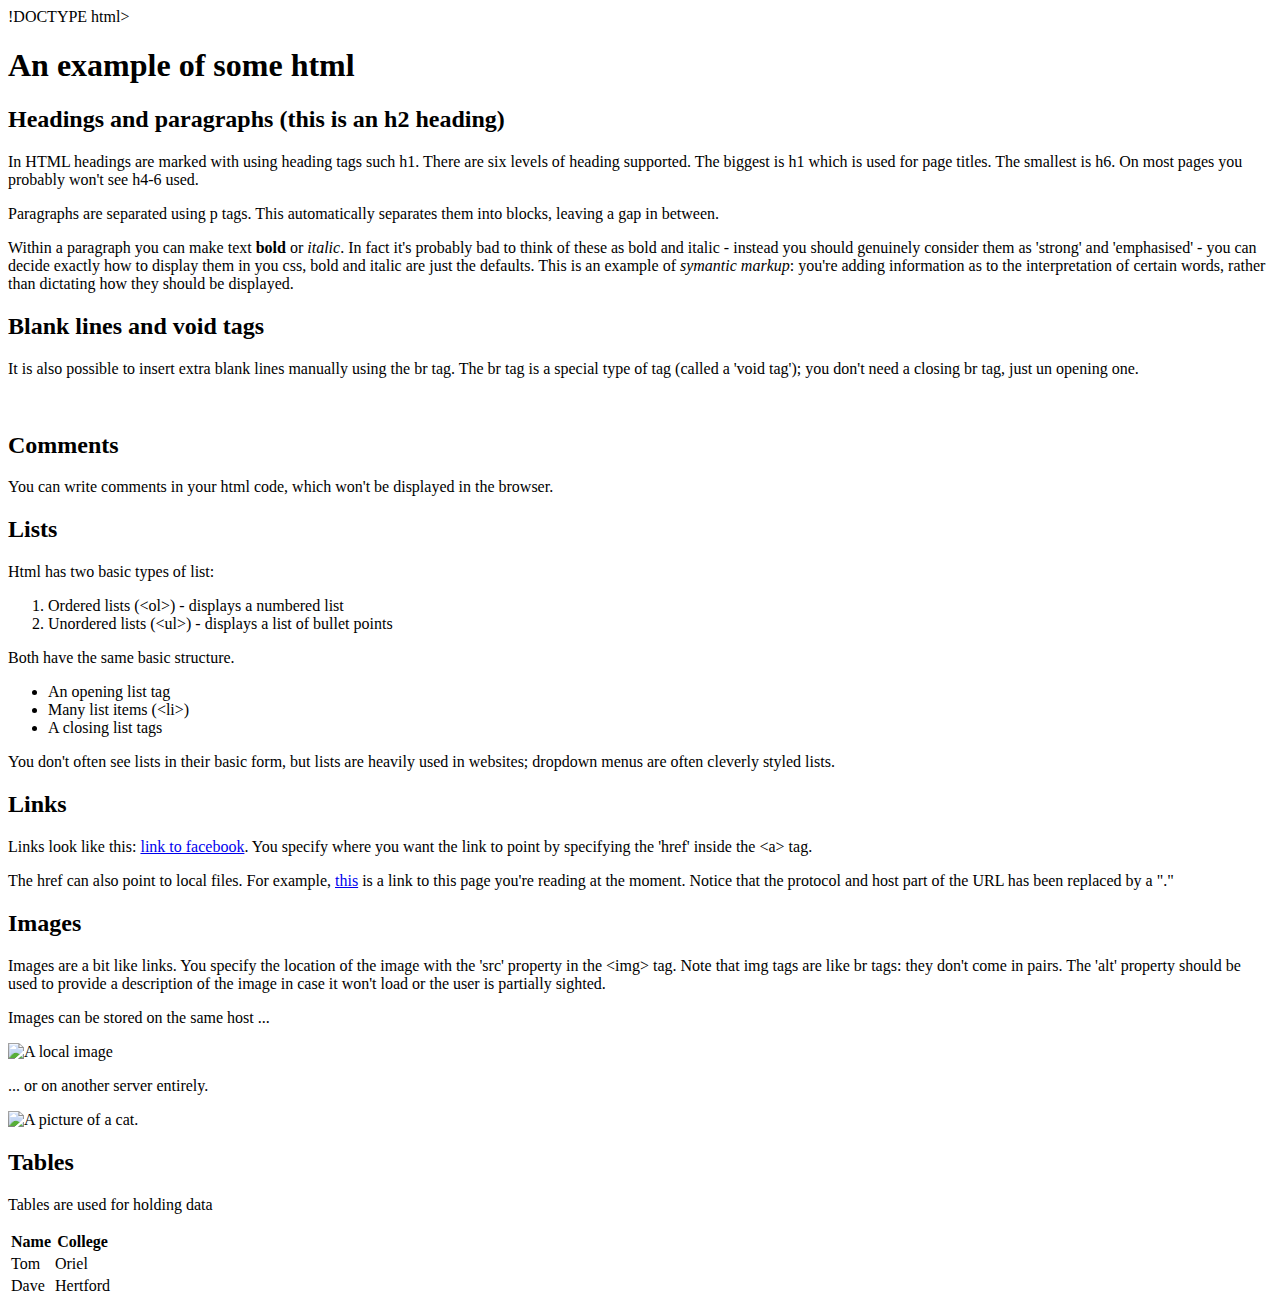
==== Index.html @ dc1cf756 "initial commit" ====
!DOCTYPE html>
<html>
<head>
  <title>Example html page</title>
</head>

<body>

  <h1>An example of some html</h1>

  <h2>Headings and paragraphs (this is an h2 heading)</h2>

  <p>In HTML headings are marked with using heading tags such h1. There are six levels of heading supported. The biggest is h1 which is used for page titles. The smallest is h6. On most pages you probably won't see h4-6 used.</p>

  <p>Paragraphs are separated using p tags. This automatically separates them into blocks, leaving a gap in between.</p>

  <p>Within a paragraph you can make text <strong>bold</strong> or <em>italic</em>. In fact it's probably bad to think of these as bold and italic - instead you should genuinely consider them as 'strong' and 'emphasised' - you can decide exactly how to display them in you css, bold and italic are just the defaults. This is an example of <em>symantic markup</em>: you're adding information as to the interpretation of certain words, rather than dictating how they should be displayed.</p>

  <h2>Blank lines and void tags</h2>

  <p>It is also possible to insert extra blank lines manually using the br tag. The br tag is a special type of tag (called a 'void tag'); you don't need a closing br tag, just un opening one.</p>

  <br>

  <h2>Comments</h2>

  <p>You can write comments in your html code, which won't be displayed in the browser.</p>

  <!--- This is a comment. It won't show up in the page, but you will be able to see it if you view the page source (be warned!) -->


  <h2>Lists</h2>
  <p>Html has two basic types of list:</p>

  <ol>
    <li>Ordered lists (&lt;ol&gt;) - displays a numbered list</li>
    <li>Unordered lists (&lt;ul&gt;) - displays a list of bullet points</li>
  </ol>

  <p>Both have the same basic structure.</p>

  <ul>
    <li>An opening list tag</li>
    <li>Many list items (&lt;li&gt;)</li>
    <li>A closing list tags</li>
  </ul>

  <p>You don't often see lists in their basic form, but lists are heavily used in websites; dropdown menus are often cleverly styled lists.</p>

  <h2>Links</h2>
  <p>Links look like this: <a href="http://www.facebook.com">link to facebook</a>. You specify where you want the link to point by specifying the 'href' inside the &lt;a&gt; tag.</p>

  <p>The href can also point to local files. For example, <a href="./example.html">this</a> is a link to this page you're reading at the moment. Notice that the protocol and host part of the URL has been replaced by a "."</p>

  <h2>Images</h2>
  <p>Images are a bit like links. You specify the location of the image with the 'src' property in the &lt;img&gt; tag. Note that img tags are like br tags: they don't come in pairs. The 'alt' property should be used to provide a description of the image in case it won't load or the user is partially sighted.</p>

  <p>Images can be stored on the same host ... </p>
  <img src="./local_image.png" alt="A local image">

  <p>... or on another server entirely.</p>
  <img src="http://jerrymahoney.files.wordpress.com/2012/06/kitten.jpg" alt="A picture of a cat.">


  <h2>Tables</h2>
  <p>Tables are used for holding data</p>
  <table class='table'>
    <tr>
      <th>Name</th>
      <th>College</th>
    </tr>
    <tr>
      <td>Tom</td>
      <td>Oriel</td>
    </tr>
    <tr>
      <td>Dave</td>
      <td>Hertford</td>
    </tr>
  </table>





</body>
</html>
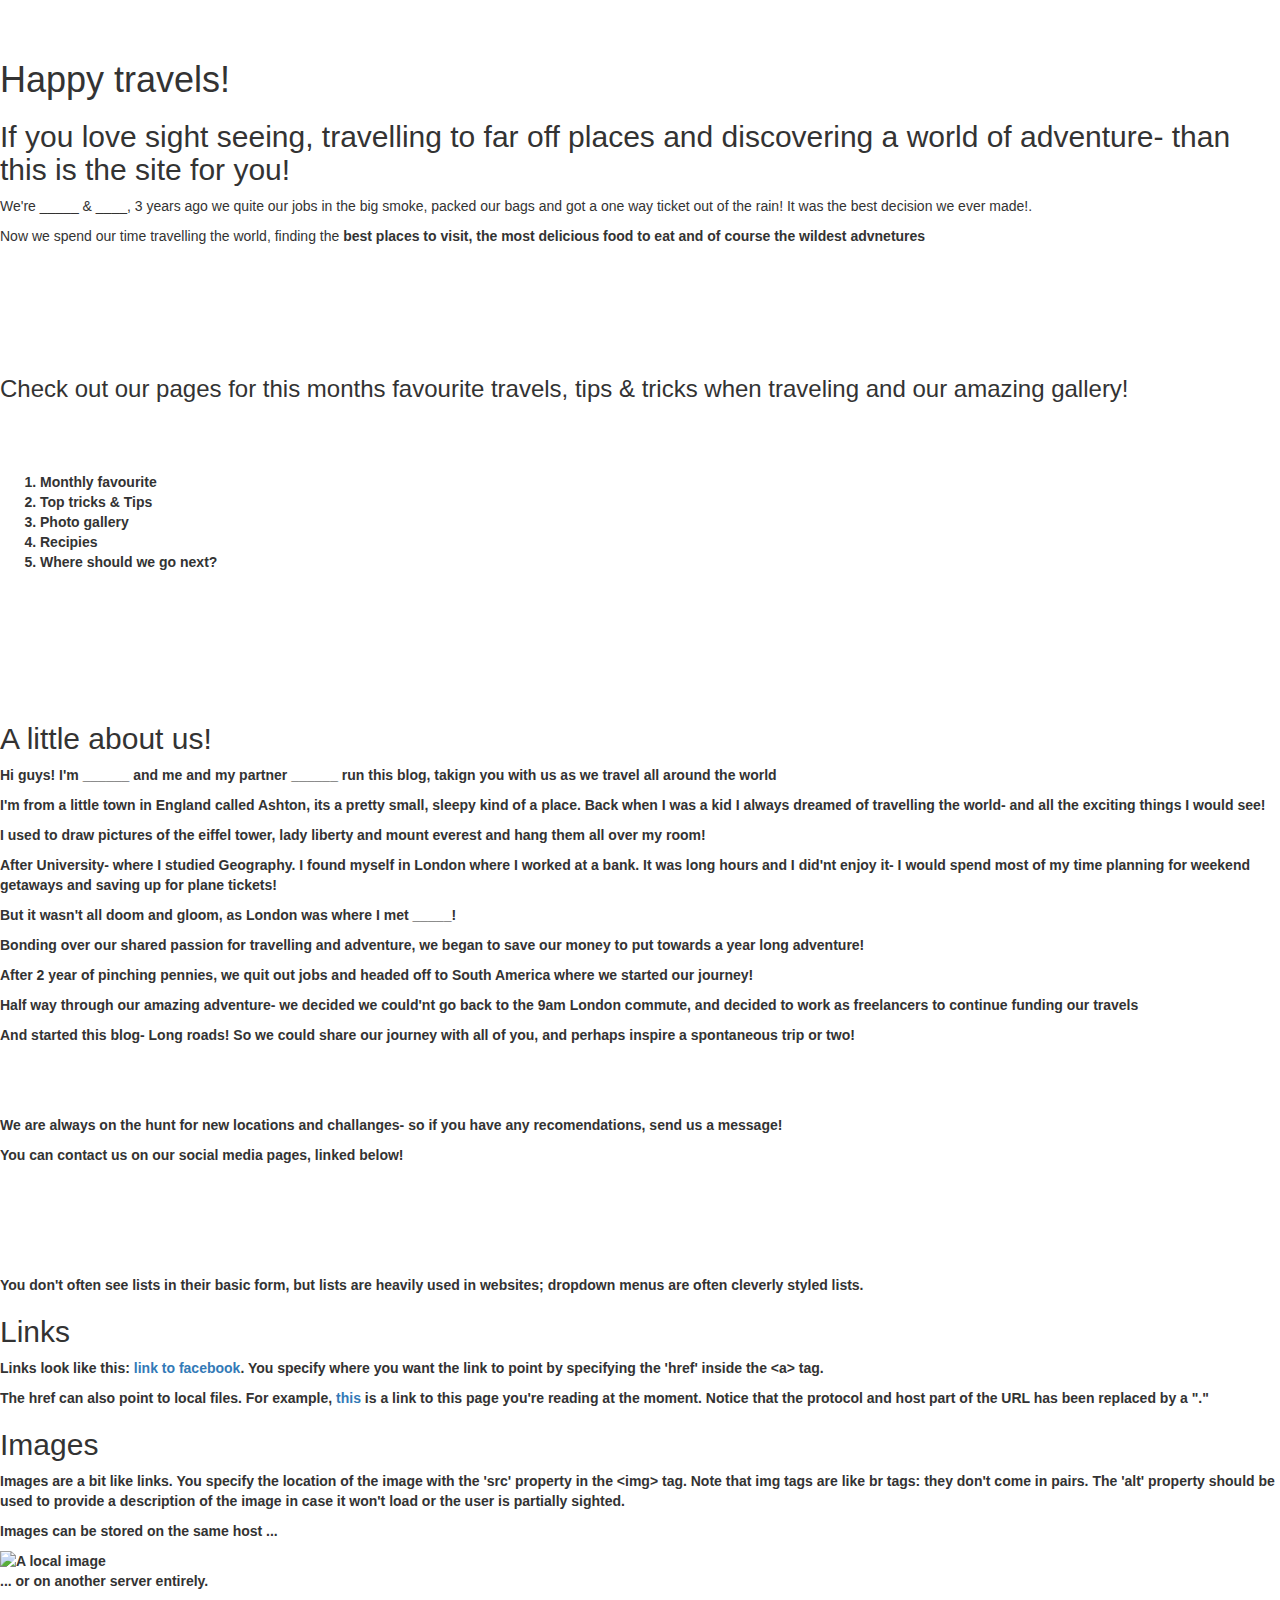
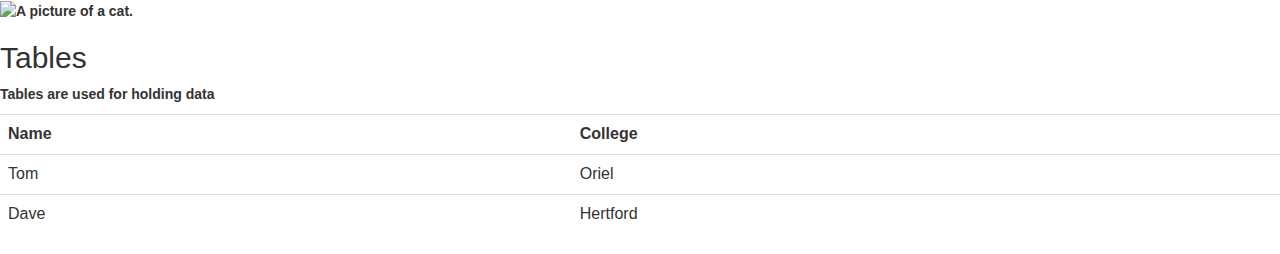
==== commit 4a641d33: "change 1 - kripa" ====
--- a/Index.html
+++ b/Index.html
@@ -1,49 +1,79 @@
-!DOCTYPE html>
 <html>
 <head>
-  <title>Example html page</title>
+  <title>Long roads</title>
+  <link href='css/bootstrap.css' rel='stylesheet'>
+  <meta name="viewport" content="width=device-width,
+initial-scale=1.0">
 </head>
 
 <body>
+<br>
+<br>
+  <h1> Happy travels!</h1>
 
-  <h1>An example of some html</h1>
+  <h2>If you love sight seeing, travelling to far off places and discovering a world of adventure- than this is the site for you!</h2>
 
-  <h2>Headings and paragraphs (this is an h2 heading)</h2>
+  <p>We're _____ & ____, 3 years ago we quite our jobs in the big smoke, packed our bags and got a one way ticket out of the rain! It was the best decision we ever made!.</p>
 
-  <p>In HTML headings are marked with using heading tags such h1. There are six levels of heading supported. The biggest is h1 which is used for page titles. The smallest is h6. On most pages you probably won't see h4-6 used.</p>
+  <p>Now we spend our time travelling the world, finding the <strong>best<strong> places to visit, the most <strong>delicious<strong> food to eat and of course the <strongest>wildest<strong> advnetures</p>
+<br>
+<br>
+<br>
+<br>
+<br>
 
-  <p>Paragraphs are separated using p tags. This automatically separates them into blocks, leaving a gap in between.</p>
+  <h3>Check out our pages for this months favourite travels, tips & tricks when traveling and our amazing gallery!</h3>
+  <br>
+  <br>
+  <br>
+  <ol>
+    <li>Monthly favourite</li>
+    <li>Top tricks & Tips</li>
+    <li>Photo gallery</li>
+    <li>Recipies</li>
+    <li>Where should we go next?</li>
+  </ol>
 
-  <p>Within a paragraph you can make text <strong>bold</strong> or <em>italic</em>. In fact it's probably bad to think of these as bold and italic - instead you should genuinely consider them as 'strong' and 'emphasised' - you can decide exactly how to display them in you css, bold and italic are just the defaults. This is an example of <em>symantic markup</em>: you're adding information as to the interpretation of certain words, rather than dictating how they should be displayed.</p>
+<br>
+<br>
+<br>
+<br>
+<br>
+<br>
 
-  <h2>Blank lines and void tags</h2>
+<h2> A little about us!</h2>
+<p> Hi guys! I'm ______ and me and my partner ______ run this blog, takign you with us as we travel all around the world</p>
+<p> I'm from a little town in England called Ashton, its a pretty small, sleepy kind of a place. Back when I was a kid I always dreamed of travelling the world- and all the exciting things I would see! </p>
+<p> I used to draw pictures of the eiffel tower, lady liberty and mount everest and hang them all over my room! </p>
+<p> After University- where I studied Geography. I found myself in London where I worked at a bank. It was long hours and I did'nt enjoy it- I would spend most of my time planning for weekend getaways and saving up for plane tickets! </p>
+<p> But it wasn't all doom and gloom, as London was where I met _____!</p>
+<p> Bonding over our shared passion for travelling and adventure, we began to save our money to put towards a year long adventure! </p>
+<p> After 2 year of pinching pennies, we quit out jobs and headed off to South America where we started our journey! </p>
+<p> Half way through our amazing adventure- we decided we could'nt go back to the 9am London commute, and decided to work as freelancers to continue funding our travels</p>
+<p> And started this blog- Long roads! So we could share our journey with all of you, and perhaps inspire a spontaneous trip or two! </p>
 
-  <p>It is also possible to insert extra blank lines manually using the br tag. The br tag is a special type of tag (called a 'void tag'); you don't need a closing br tag, just un opening one.</p>
+<br>
+<br>
+<br>
 
-  <br>
+<p> We are always on the hunt for new locations and challanges- so if you have any recomendations, send us a message! </p>
+<p> You can contact us on our social media pages, linked below! </p>
 
-  <h2>Comments</h2>
-
-  <p>You can write comments in your html code, which won't be displayed in the browser.</p>
-
-  <!--- This is a comment. It won't show up in the page, but you will be able to see it if you view the page source (be warned!) -->
+<br>
+<br>
+<br>
+<br>
+<br>
 
 
-  <h2>Lists</h2>
-  <p>Html has two basic types of list:</p>
 
-  <ol>
-    <li>Ordered lists (&lt;ol&gt;) - displays a numbered list</li>
-    <li>Unordered lists (&lt;ul&gt;) - displays a list of bullet points</li>
-  </ol>
 
-  <p>Both have the same basic structure.</p>
 
-  <ul>
-    <li>An opening list tag</li>
-    <li>Many list items (&lt;li&gt;)</li>
-    <li>A closing list tags</li>
-  </ul>
+
+
+
+
+
 
   <p>You don't often see lists in their basic form, but lists are heavily used in websites; dropdown menus are often cleverly styled lists.</p>
 
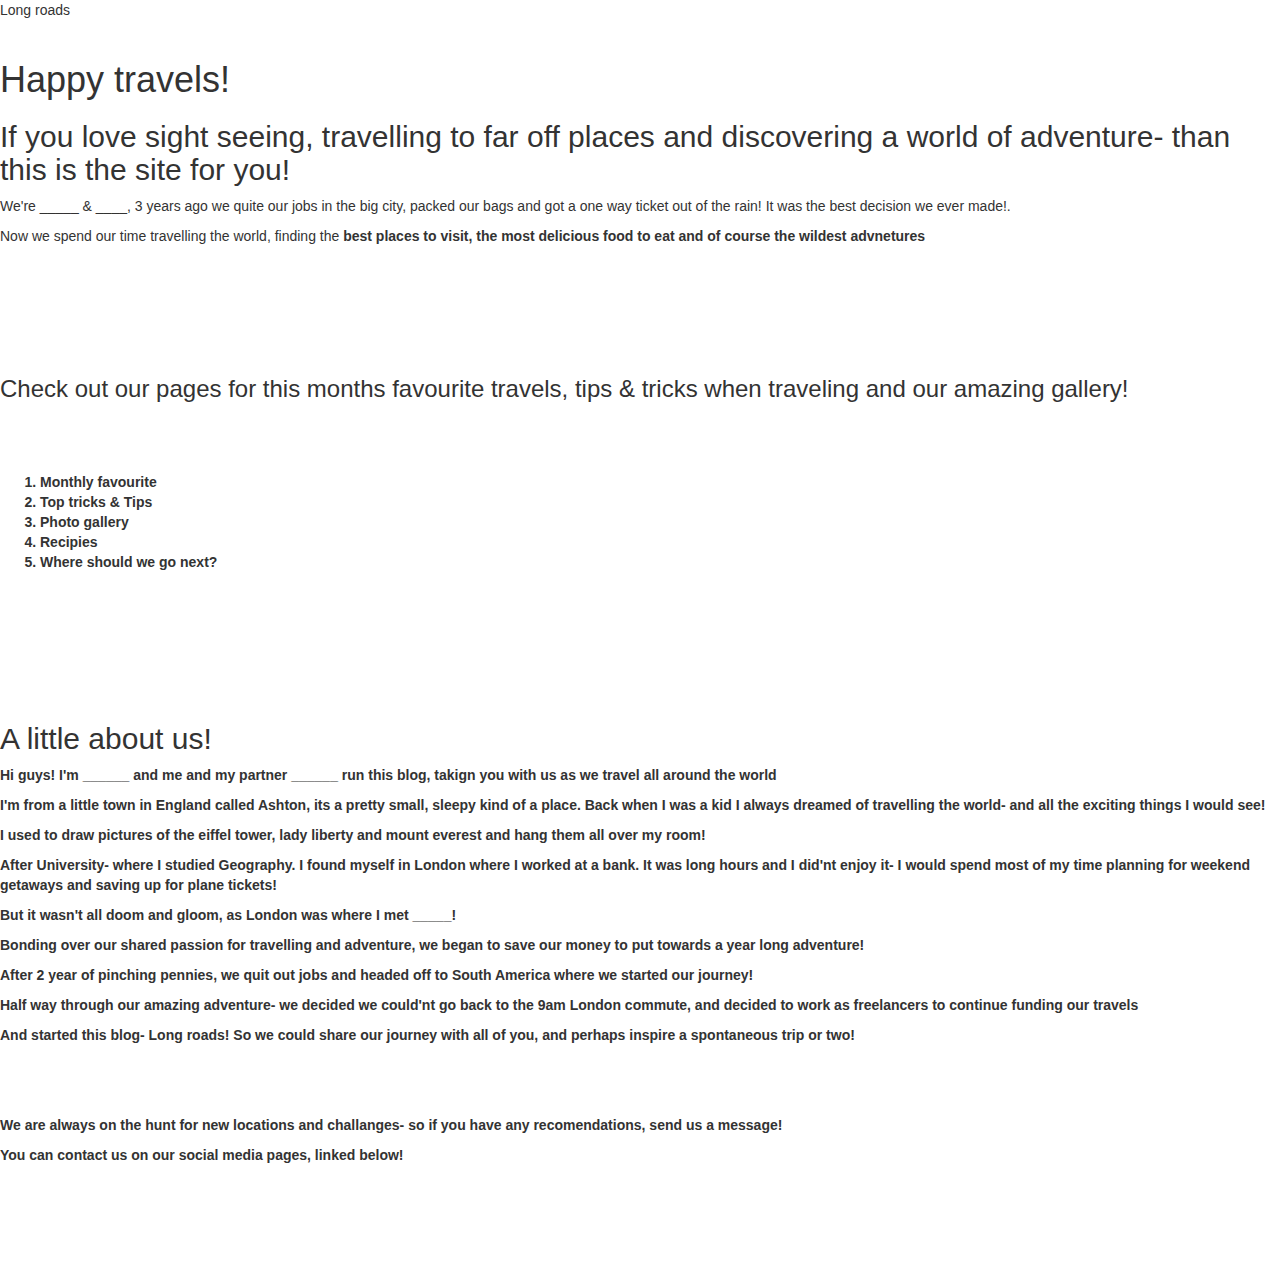
==== commit bf2c6e5b: "Css attempt 1" ====
--- a/Index.html
+++ b/Index.html
@@ -1,5 +1,6 @@
 <html>
 <head>
+  <link rel="stylesheet" type="text/css" href='/css/main.css'
   <title>Long roads</title>
   <link href='css/bootstrap.css' rel='stylesheet'>
   <meta name="viewport" content="width=device-width,
@@ -13,7 +14,7 @@
 
   <h2>If you love sight seeing, travelling to far off places and discovering a world of adventure- than this is the site for you!</h2>
 
-  <p>We're _____ & ____, 3 years ago we quite our jobs in the big smoke, packed our bags and got a one way ticket out of the rain! It was the best decision we ever made!.</p>
+  <p>We're _____ & ____, 3 years ago we quite our jobs in the big city, packed our bags and got a one way ticket out of the rain! It was the best decision we ever made!.</p>
 
   <p>Now we spend our time travelling the world, finding the <strong>best<strong> places to visit, the most <strong>delicious<strong> food to eat and of course the <strongest>wildest<strong> advnetures</p>
 <br>
@@ -73,45 +74,5 @@
 
 
 
-
-
-  <p>You don't often see lists in their basic form, but lists are heavily used in websites; dropdown menus are often cleverly styled lists.</p>
-
-  <h2>Links</h2>
-  <p>Links look like this: <a href="http://www.facebook.com">link to facebook</a>. You specify where you want the link to point by specifying the 'href' inside the &lt;a&gt; tag.</p>
-
-  <p>The href can also point to local files. For example, <a href="./example.html">this</a> is a link to this page you're reading at the moment. Notice that the protocol and host part of the URL has been replaced by a "."</p>
-
-  <h2>Images</h2>
-  <p>Images are a bit like links. You specify the location of the image with the 'src' property in the &lt;img&gt; tag. Note that img tags are like br tags: they don't come in pairs. The 'alt' property should be used to provide a description of the image in case it won't load or the user is partially sighted.</p>
-
-  <p>Images can be stored on the same host ... </p>
-  <img src="./local_image.png" alt="A local image">
-
-  <p>... or on another server entirely.</p>
-  <img src="http://jerrymahoney.files.wordpress.com/2012/06/kitten.jpg" alt="A picture of a cat.">
-
-
-  <h2>Tables</h2>
-  <p>Tables are used for holding data</p>
-  <table class='table'>
-    <tr>
-      <th>Name</th>
-      <th>College</th>
-    </tr>
-    <tr>
-      <td>Tom</td>
-      <td>Oriel</td>
-    </tr>
-    <tr>
-      <td>Dave</td>
-      <td>Hertford</td>
-    </tr>
-  </table>
-
-
-
-
-
 </body>
 </html>
--- a/css/main.css
+++ b/css/main.css
@@ -0,0 +1 @@
+hfkdl
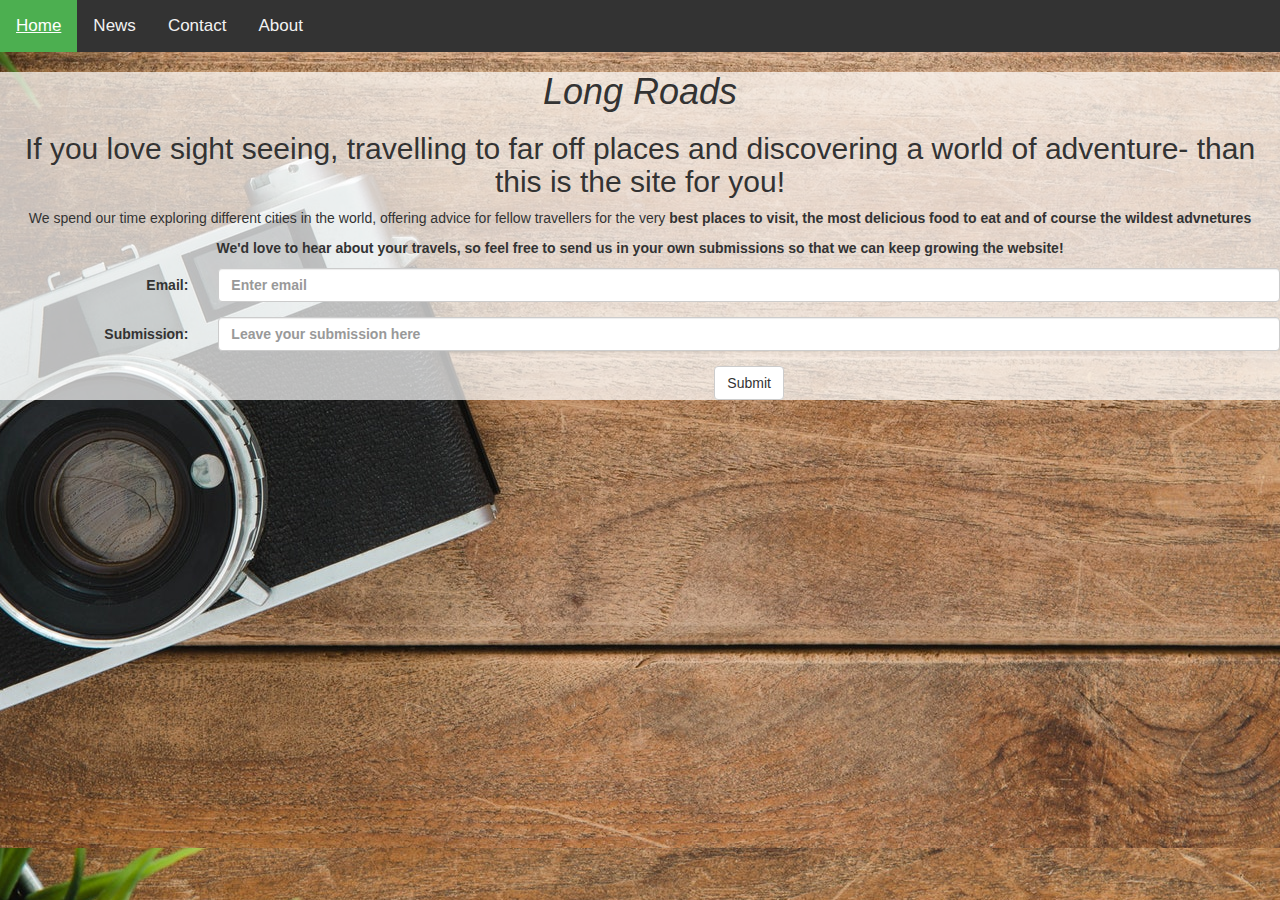
==== commit 71fc199c: "Merge branch 'tester-branch' of https://github.com/MaddieAllison/firstprojectMA into tester-branch" ====
--- a/Index.html
+++ b/Index.html
@@ -1,78 +1,64 @@
-<html>
-<head>
-  <link rel="stylesheet" type="text/css" href='/css/main.css'
-  <title>Long roads</title>
-  <link href='css/bootstrap.css' rel='stylesheet'>
+  <!DOCTYPE html>
+  <html>
+  <head>
+  <link rel="stylesheet" type="text/css" href="css/main.css">
+  <link rel="stylesheet" type="text/css" href="css/bootstrap.css">
+
+
   <meta name="viewport" content="width=device-width,
 initial-scale=1.0">
+
 </head>
 
+<div class="topnav">
+  <a class="active" href="#home">Home</a>
+  <a href="#news">News</a>
+  <a href="#contact">Contact</a>
+  <a href="#about">About</a>
+</div>
+
+
 <body>
-<br>
-<br>
-  <h1> Happy travels!</h1>
+  <!-- <header>
+      <ul>
+        <li>  <a href="AboutUs.html" title="About Us">ABOUT US</a></li>
+        <li class="home"><a href="index.html" title="Home">HOME</a></li>
+        <li><a href="monthlyTravel.html" title="Monthly Travels" alt="Monthly Travels">MONTHLY TRAVELS</a></li>
+      </ul>
+    </header> -->
 
+<div class="container1"
+  <center><h1> Long Roads</h1></center>
+
+ <div class="center">
   <h2>If you love sight seeing, travelling to far off places and discovering a world of adventure- than this is the site for you!</h2>
 
-  <p>We're _____ & ____, 3 years ago we quite our jobs in the big city, packed our bags and got a one way ticket out of the rain! It was the best decision we ever made!.</p>
+  <p>We spend our time exploring different cities in the world, offering advice for fellow travellers for the very <strong>best<strong> places to visit, the most <strong>delicious<strong> food to eat and of course the <strongest>wildest<strong> advnetures</p>
+</div>
 
-  <p>Now we spend our time travelling the world, finding the <strong>best<strong> places to visit, the most <strong>delicious<strong> food to eat and of course the <strongest>wildest<strong> advnetures</p>
-<br>
-<br>
-<br>
-<br>
-<br>
-
-  <h3>Check out our pages for this months favourite travels, tips & tricks when traveling and our amazing gallery!</h3>
-  <br>
-  <br>
-  <br>
-  <ol>
-    <li>Monthly favourite</li>
-    <li>Top tricks & Tips</li>
-    <li>Photo gallery</li>
-    <li>Recipies</li>
-    <li>Where should we go next?</li>
-  </ol>
-
-<br>
-<br>
-<br>
-<br>
-<br>
-<br>
-
-<h2> A little about us!</h2>
-<p> Hi guys! I'm ______ and me and my partner ______ run this blog, takign you with us as we travel all around the world</p>
-<p> I'm from a little town in England called Ashton, its a pretty small, sleepy kind of a place. Back when I was a kid I always dreamed of travelling the world- and all the exciting things I would see! </p>
-<p> I used to draw pictures of the eiffel tower, lady liberty and mount everest and hang them all over my room! </p>
-<p> After University- where I studied Geography. I found myself in London where I worked at a bank. It was long hours and I did'nt enjoy it- I would spend most of my time planning for weekend getaways and saving up for plane tickets! </p>
-<p> But it wasn't all doom and gloom, as London was where I met _____!</p>
-<p> Bonding over our shared passion for travelling and adventure, we began to save our money to put towards a year long adventure! </p>
-<p> After 2 year of pinching pennies, we quit out jobs and headed off to South America where we started our journey! </p>
-<p> Half way through our amazing adventure- we decided we could'nt go back to the 9am London commute, and decided to work as freelancers to continue funding our travels</p>
-<p> And started this blog- Long roads! So we could share our journey with all of you, and perhaps inspire a spontaneous trip or two! </p>
-
-<br>
-<br>
-<br>
-
-<p> We are always on the hunt for new locations and challanges- so if you have any recomendations, send us a message! </p>
-<p> You can contact us on our social media pages, linked below! </p>
-
-<br>
-<br>
-<br>
-<br>
-<br>
-
-
-
-
-
-
-
-
+  <div class="contact-form">
+  <p>We'd love to hear about your travels, so feel free to send us in your own submissions so that we can keep growing the website!</p>
+<form class="form-horizontal" action="/action_page.php">
+  <div class="form-group">
+    <label class="control-label col-sm-2" for="email">Email:</label>
+    <div class="col-sm-10">
+      <input type="email" class="form-control" id="email" placeholder="Enter email">
+    </div>
+  </div>
+  <div class="form-group">
+    <label class="control-label col-sm-2" for="text">Submission:</label>
+    <div class="col-sm-10">
+      <input type="text" class="form-control" id="pwd" placeholder="Leave your submission here">
+    </div>
+  </div>
+  <div class="form-group">
+    <div class="col-sm-offset-2 col-sm-10">
+      <button type="submit" class="btn btn-default">Submit</button>
+    </div>
+  </div>
+</form>
+</div>
+</div>
 
 </body>
 </html>
--- a/css/main.css
+++ b/css/main.css
@@ -1 +1,56 @@
-hfkdl
+body {
+  background: url(background1.jpeg);
+  webkit-background-size: cover;
+  moz-background-size: cover;
+  background-position: center;
+      color: white;
+      font-family: helvetica;
+      text-align: center;
+      font-size: 15px;
+    }
+h1 {
+  color: white;
+  font-style: oblique;
+  font-size: 40px;
+}
+
+
+.center{
+  text-align: center;
+}
+
+.right{
+  text-align: right;
+}
+
+
+.topnav {
+    background-color: #333;
+    overflow: hidden;
+}
+
+/* Style the links inside the navigation bar */
+.topnav a {
+    float: left;
+    color: #f2f2f2;
+    text-align: center;
+    padding: 14px 16px;
+    text-decoration: none;
+    font-size: 17px;
+}
+
+/* Change the color of links on hover */
+.topnav a:hover {
+    background-color: #ddd;
+    color: black;
+}
+
+/* Add a color to the active/current link */
+.topnav a.active {
+    background-color: #4CAF50;
+    color: white;
+}
+
+.container1 {
+background-color:rgba(255,255,255,0.7);
+}
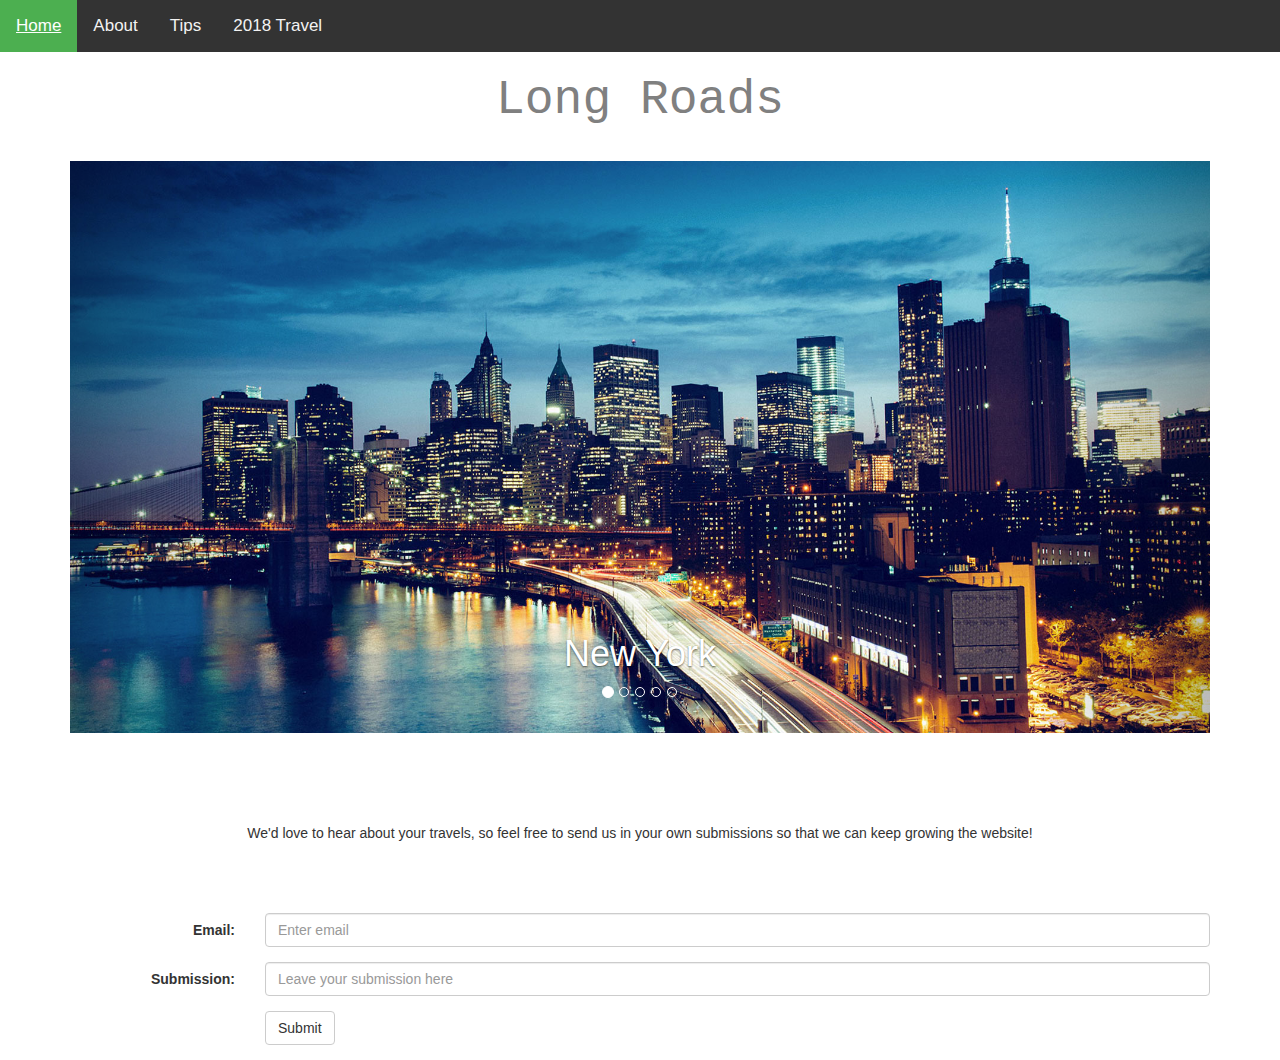
==== commit 71e3aa14: "new home page" ====
--- a/Index.html
+++ b/Index.html
@@ -1,45 +1,104 @@
   <!DOCTYPE html>
-  <html>
-  <head>
-  <link rel="stylesheet" type="text/css" href="css/main.css">
-  <link rel="stylesheet" type="text/css" href="css/bootstrap.css">
-
-
-  <meta name="viewport" content="width=device-width,
-initial-scale=1.0">
-
+<html>
+<title> Home </title>
+<head>
+<link rel="stylesheet" type="text/css" href="css/main.css">
+<link href="css/bootstrap.css" rel="stylesheet">
+<meta name="viewport" content="width=device-width,initial-scale=1.0">
+<script src="http://code.jquery.com/jquery-3.2.1.min.js"></script>
+<script src="js/bootstrap.min.js"></script>
 </head>
 
 <div class="topnav">
   <a class="active" href="#home">Home</a>
-  <a href="#news">News</a>
-  <a href="#contact">Contact</a>
-  <a href="#about">About</a>
+  <a href="#news">About</a>
+  <a href="#contact">Tips</a>
+  <a href="#about">2018 Travel</a>
 </div>
 
+  <div class="title-bar">
+    <div class="title" align="center">Long Roads</div>
+
+
+</div>
 
 <body>
-  <!-- <header>
-      <ul>
-        <li>  <a href="AboutUs.html" title="About Us">ABOUT US</a></li>
-        <li class="home"><a href="index.html" title="Home">HOME</a></li>
-        <li><a href="monthlyTravel.html" title="Monthly Travels" alt="Monthly Travels">MONTHLY TRAVELS</a></li>
-      </ul>
-    </header> -->
+  <div class="container">
+    <div class="row">
+      <div class="col-sm-12">
+        <div id="slider" class="carousel slide" data-ride="carousel">
+          <!---indicators dot nav------->
+<ol class="carousel-indicators">
+  <li data-target="#my-slider" data-slider-to="0" class="active"></li>
+  <li data-target="#my-slider" data-slider-to="1"></li>
+  <li data-target="#my-slider" data-slider-to="2"></li>
+  <li data-target="#my-slider" data-slider-to="3"></li>
+  <li data-target="#my-slider" data-slider-to="4"></li>
+</ol>
 
-<div class="container1"
-  <center><h1> Long Roads</h1></center>
-
- <div class="center">
-  <h2>If you love sight seeing, travelling to far off places and discovering a world of adventure- than this is the site for you!</h2>
-
-  <p>We spend our time exploring different cities in the world, offering advice for fellow travellers for the very <strong>best<strong> places to visit, the most <strong>delicious<strong> food to eat and of course the <strongest>wildest<strong> advnetures</p>
+          <!---wrapper--->
+<div class="carousel-inner" role="listbox">
+  <div class="item active">
+    <img src="new york.jpg" alt="new york">
+    <div class="carousel-caption">
+      <h1> New York </h1>
+    </div>
+  </div>
+  <div class="item">
+    <img src="beach.jpg" alt="beach">
+    <div class="carousel-caption">
+      <h1> Fiji </h1>
+    </div>
+  </div>
+      <div class="item">
+        <img src="Amazon.jpeg" alt="amazon">
+        <div class="carousel-caption">
+          <h1> The Amazon </h1>
+        </div>
+      </div>
+      <div class="item">
+        <img src="Amazon.jpeg" alt="amazon">
+        <div class="carousel-caption">
+          <h1> The Amazon </h1>
+        </div>
+      </div>
+      <div class="item">
+        <img src="iceland.jpg" alt="iceland">
+        <div class="carousel-caption">
+          <h1> Iceland </h1>
+        </div>
+      </div>
+      <div class="item">
+        <img src="Africa.jpeg" alt="Africa">
+        <div class="carousel-caption">
+          <h1> South Africa </h1>
+        </div>
+      </div>
 </div>
 
+          <!-----controls for next and prev buttons---->
+<a class="left carousel-control" href="#slider" role="button" data-slide="prev">
+  <span class="glyphicon glyphicon-left" aria-hidden="true"></span>
+</a>
+<a class="right carousel-control" href="#slider" role="button" data-slide="prev">
+  <span class="glyphicon glyphicon-right" aria-hidden="true"></span>
+</a></div>
+
+
+
+
+<br>
+<br>
+<br>
+<br>
   <div class="contact-form">
-  <p>We'd love to hear about your travels, so feel free to send us in your own submissions so that we can keep growing the website!</p>
+  <p><center>We'd love to hear about your travels, so feel free to send us in your own submissions so that we can keep growing the website!</center></p>
+<br>
+<br>
+<br>
 <form class="form-horizontal" action="/action_page.php">
   <div class="form-group">
+    <center>
     <label class="control-label col-sm-2" for="email">Email:</label>
     <div class="col-sm-10">
       <input type="email" class="form-control" id="email" placeholder="Enter email">
@@ -54,7 +113,7 @@
   <div class="form-group">
     <div class="col-sm-offset-2 col-sm-10">
       <button type="submit" class="btn btn-default">Submit</button>
-    </div>
+    </center></div>
   </div>
 </form>
 </div>
--- a/css/main.css
+++ b/css/main.css
@@ -1,27 +1,17 @@
-body {
-  background: url(background1.jpeg);
-  webkit-background-size: cover;
-  moz-background-size: cover;
-  background-position: center;
-      color: white;
-      font-family: helvetica;
-      text-align: center;
-      font-size: 15px;
-    }
-h1 {
-  color: white;
-  font-style: oblique;
-  font-size: 40px;
+.title-bar {
+  background-image: url("yellow.png");
+  font-family:courier;
+  font-size: 600%;
+  margin-bottom: 1%;
+  color: grey;
 }
 
-
-.center{
+.title {
   text-align: center;
+  font-size: 48px;
+  line-height: 200%;
 }
 
-.right{
-  text-align: right;
-}
 
 
 .topnav {
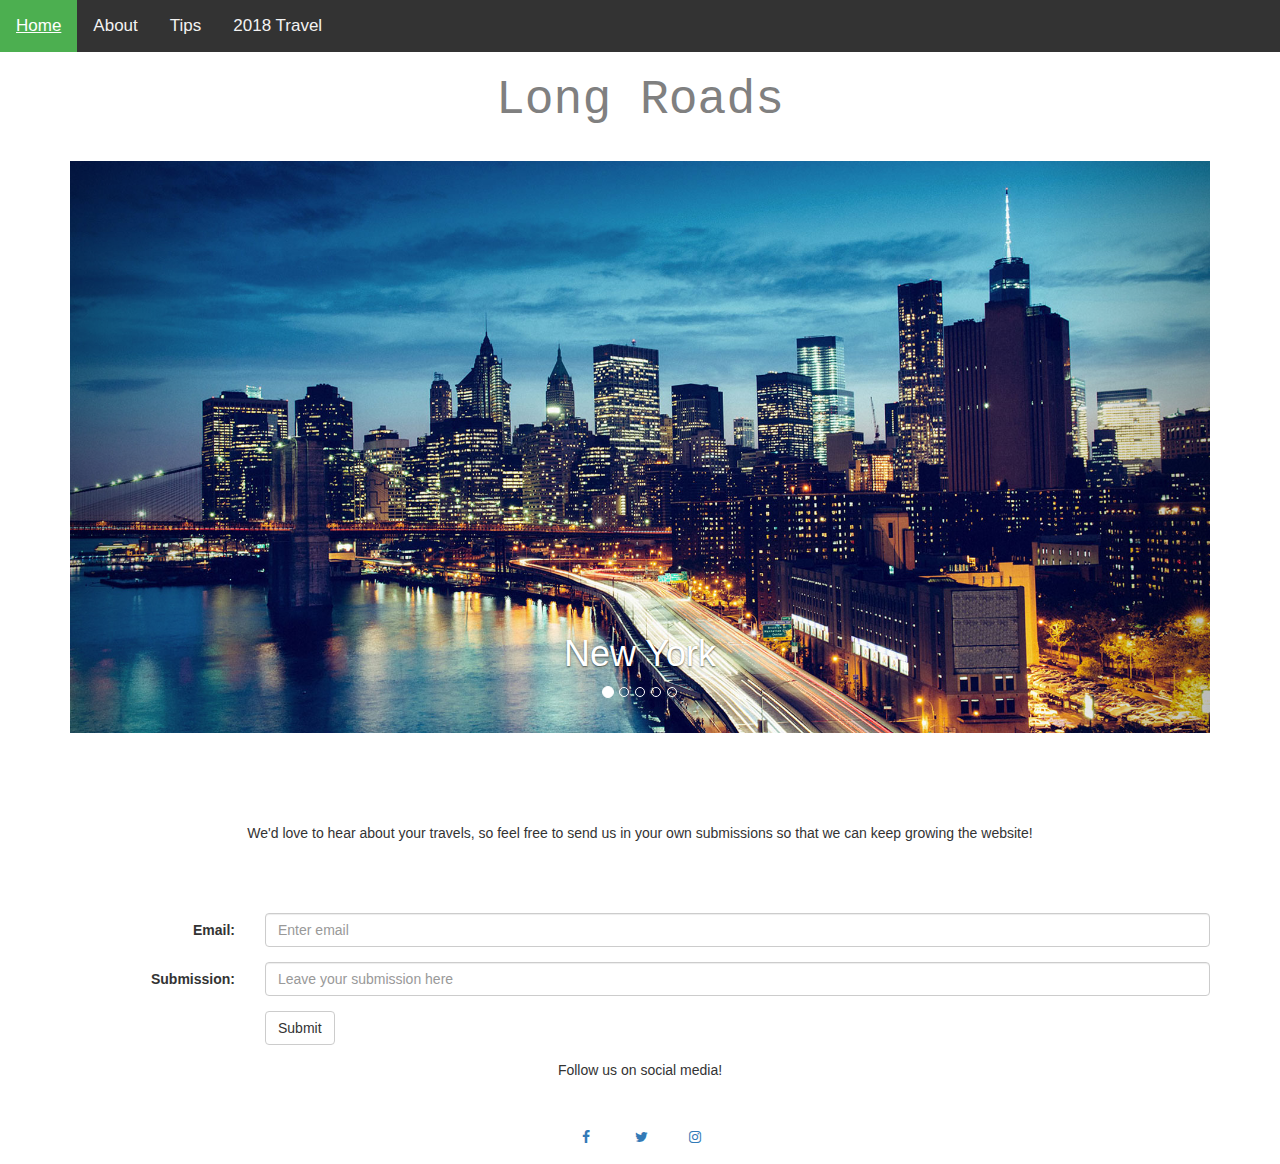
==== commit 7b72cf1b: "social media icons" ====
--- a/Index.html
+++ b/Index.html
@@ -7,13 +7,15 @@
 <meta name="viewport" content="width=device-width,initial-scale=1.0">
 <script src="http://code.jquery.com/jquery-3.2.1.min.js"></script>
 <script src="js/bootstrap.min.js"></script>
+<link rel="stylesheet" href="https://cdnjs.cloudflare.com/ajax/libs/font-awesome/4.7.0/css/font-awesome.min.css">
+
 </head>
 
 <div class="topnav">
-  <a class="active" href="#home">Home</a>
+  <a class="active" href="Index.html">Home</a>
   <a href="#news">About</a>
   <a href="#contact">Tips</a>
-  <a href="#about">2018 Travel</a>
+  <a href="anotherindex.html">2018 Travel</a>
 </div>
 
   <div class="title-bar">
@@ -118,6 +120,19 @@
 </form>
 </div>
 </div>
+<br>
+<br>
+<br>
+<br>
+<br>
+<br>
 
+<center>
+<p>Follow us on social media!</p>
+<br>
+<a href="#" class="fa fa-facebook"></a>
+<a href="#" class="fa fa-twitter"></a>
+<a href="#" class="fa fa-instagram"></a>
+</center>
 </body>
 </html>
--- a/css/main.css
+++ b/css/main.css
@@ -44,3 +44,12 @@
 .container1 {
 background-color:rgba(255,255,255,0.7);
 }
+
+
+.fa {
+  padding: 20px;
+  font-size: 30px;
+  width: 50px;
+  text-align: center;
+  text-decoration: none;
+  }
